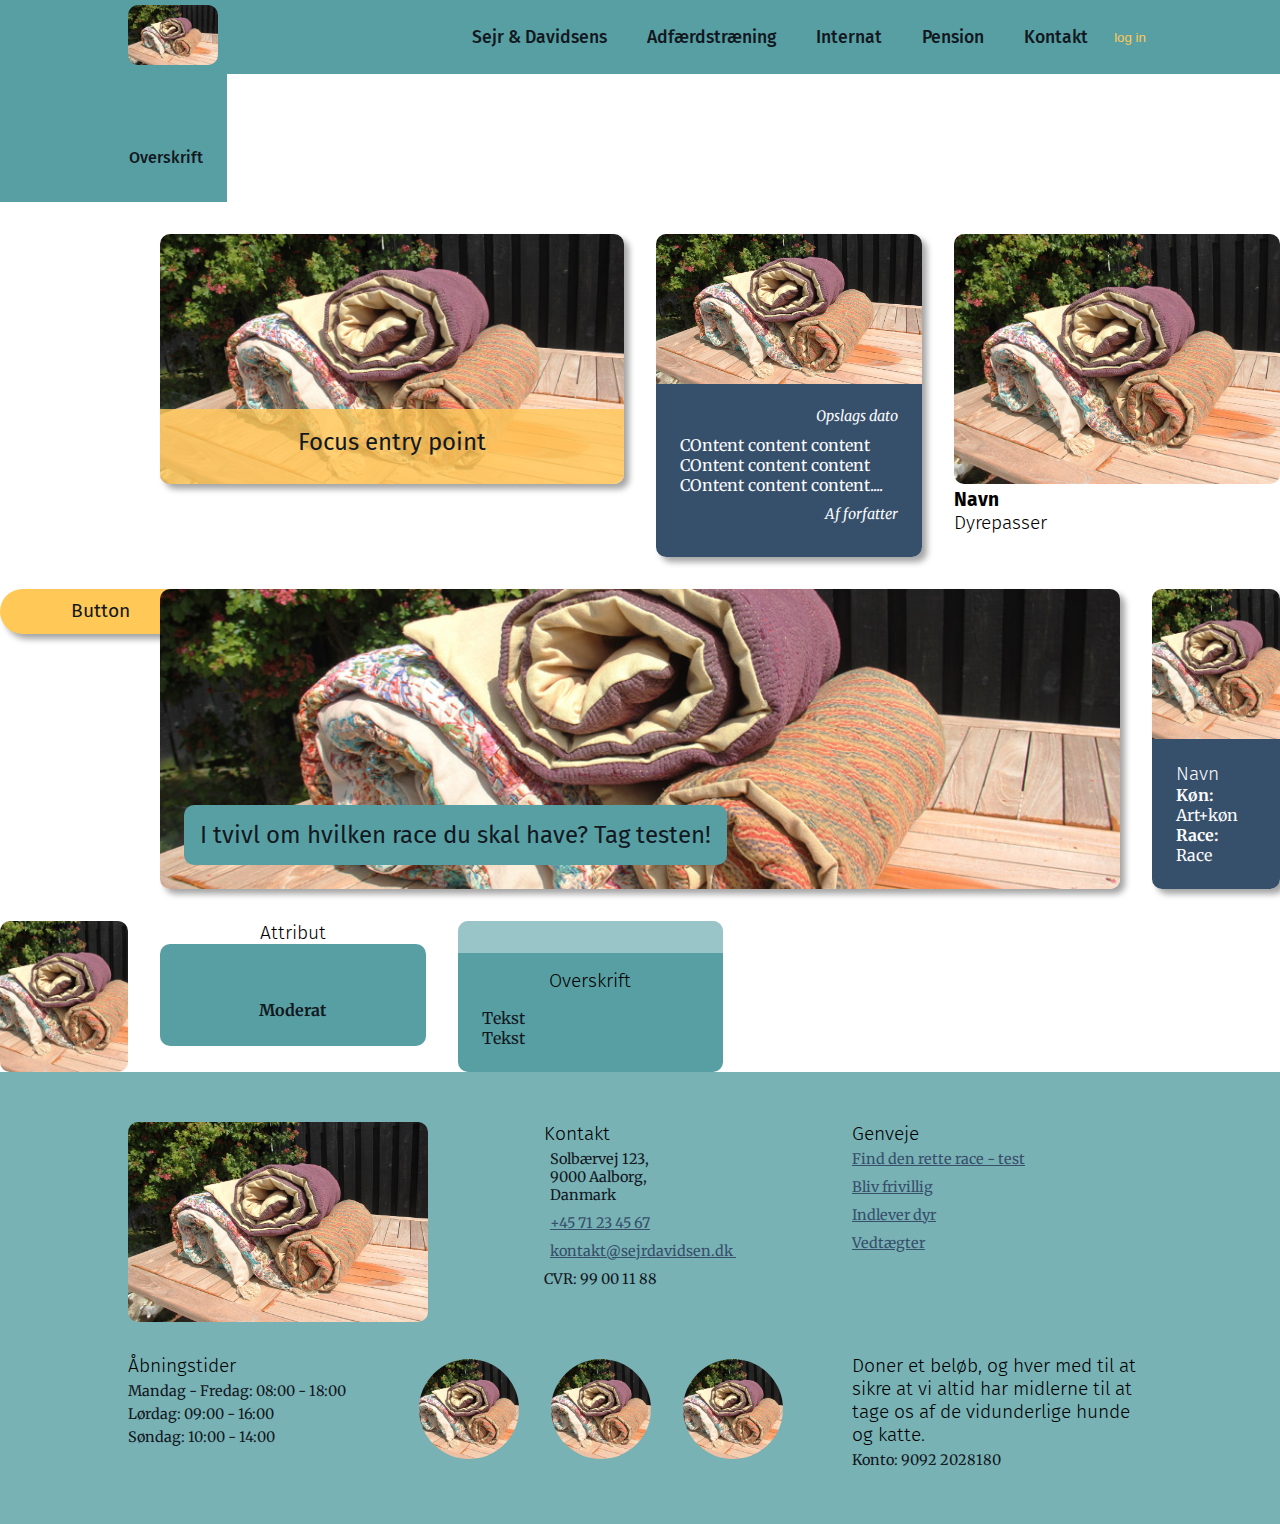
==== components.html @ 2a6939c9 "Opsat html og css for komponenter" ====
<!DOCTYPE html>
<html lang="en">

<head>
    <meta charset="UTF-8">
    <meta name="viewport" content="width=device-width, initial-scale=1.0">
    <title>Components</title>

    <link rel="stylesheet" href="./assets/css/style.css">
    <link rel="stylesheet" href="https://cdnjs.cloudflare.com/ajax/libs/font-awesome/6.6.0/css/all.min.css"
        integrity="sha512-Kc323vGBEqzTmouAECnVceyQqyqdsSiqLQISBL29aUW4U/M7pSPA/gEUZQqv1cwx4OnYxTxve5UMg5GT6L4JJg=="
        crossorigin="anonymous" referrerpolicy="no-referrer" />
    <script src="./assets/javascript/app.js" defer></script>
</head>

<body>

    <!-- HEADER + NAV -->
    <header>
        <a href="./index.html"><img src="./assets/img/placeholder.jpg" alt="" class="logo"></a>
        <!-- HUSK UPDATE ALT TEKST!-->
        <nav>

            <div class="dropdown"><a href="#" class="dropdownBtn">Sejr & Davidsens <i
                        class="fa fa-caret-down "></i></a><!-- HUSK UPDATE LINK!-->
                <div class="dropdown-content">
                    <a href="#">Om Os</a> <!-- HUSK UPDATE LINK!-->
                    <a href="#">Artikler</a> <!-- HUSK UPDATE LINK!-->
                    <a href="#">Fysisk Butik</a> <!-- HUSK UPDATE LINK!-->

                </div>
            </div>
            <a href="#">Adfærdstræning</a>
            <a href="#">Internat</a>
            <a href="#">Pension</a>
            <a href="#">Kontakt</a>
            <button>log in</button>
        </nav>
    </header>

    <main>
        <!-- GLOBAL NAVIGATION -->
        <div class="globalNav">
            <div><i class="fa-solid fa-paw "></i> <a href="#">Overskrift</a></div>
            <div class="decor"></div>

        </div>


        <!-- FEP -->
        <a href="#" class="focusEntryPoint leftHalf"><!-- HUSK UPDATE LINK!--> <!-- HUSK UPDATE leftHalf/rightHalf-->

            <img src="./assets/img/placeholder.jpg" alt=""> <!-- HUSK UPDATE ALT TEKST!-->
            <div>
                <p> Focus entry point</p>
            </div>
        </a>



        <!-- ARTIKEL CARD -->
        <a href="#" class="articleCard "><!-- HUSK UPDATE LINK!-->

            <img src="./assets/img/placeholder.jpg" alt=""> <!-- HUSK UPDATE ALT TEKST!-->
            <div>
                <p class="date">Opslags dato</p>
                <p class="content">COntent content content COntent content content COntent content content....</p>
                <p class="author">Af forfatter</p>
            </div>
        </a>



        <!-- ANSAT CARD -->
        <article class="employeCard ">

            <img src="./assets/img/placeholder.jpg" alt=""> <!-- HUSK UPDATE ALT TEKST!-->
            <div>
                <h3 class="name">Navn</h3>
                <h3 class="title">Dyrepasser</h3>
            </div>
        </article>



        <!-- BUTTON -->
        <a href="#" class="btn">Button</a><!-- HUSK UPDATE LINK!-->



        <!-- TEST FEP -->
        <a href="#" class="testFEP "><!-- HUSK UPDATE LINK!-->

            <img src="./assets/img/placeholder.jpg" alt=""> <!-- HUSK UPDATE ALT TEKST!-->
            <div>
                <h2>I tvivl om hvilken race du skal have? Tag testen!</h2>
            </div>
        </a>



        <!-- DYR CARD -->
        <a href="#" class="animalCard "><!-- HUSK UPDATE LINK!-->

            <img src="./assets/img/placeholder.jpg" alt=""> <!-- HUSK UPDATE ALT TEKST!-->
            <div>
                <h3 class="name">Navn</h3>
                <p>Køn: <span class="speices">Art+køn</span></p>
                <p>Race: <span class="race"> Race</span></p>
            </div>
        </a>


        <!-- DYR BILLEDE -->

        <img src="./assets/img/placeholder.jpg" alt=""> <!-- HUSK UPDATE ALT TEKST!-->

        <!-- DYR ATTRIBUT -->

        <div class="animalAttributContainer">
            <h3>Attribut</h3>
            <div class="animalAttribut">
                <div>
                    <i class="fa-solid fa-paw selected"></i>
                    <i class="fa-solid fa-paw"></i>
                    <i class="fa-solid fa-paw"></i>
                    <i class="fa-solid fa-paw"></i>
                    <i class="fa-solid fa-paw"></i>
                </div>
                <p>Moderat</p>
            </div>
        </div>



        <!-- CALLOUT TEXTBOX -->

        <div class="calloutTextbox">
            <div>
                <i class="fa-solid fa-cat"></i>
                <!-- <i class="fa-solid fa-dog"></i> -->
            </div>
            <h3>Overskrift</h3>
            <p>Tekst</p>
            <p>Tekst</p>
        </div>

    </main>

    <footer>

        <div class="footerTop">
            <img src="./assets/img/placeholder.jpg" alt="" class="logo"><!-- HUSK UPDATE ALT TEKST!-->
            <div class="contactInfo">
                <h3>Kontakt</h3>
                <div class="address">
                    <i class="fa-solid fa-house"></i>
                    <p>Solbærvej 123,<br>
                        9000 Aalborg,<br>
                        Danmark</p>
                </div>
                <div> <i class="fa-solid fa-phone"></i><a href="tel:"> +45 71 23 45 67</a></div>
                <div><i class="fa-solid fa-at"></i><a href="mailto:">kontakt@sejrdavidsen.dk </a></div>
                <p>CVR: 99 00 11 88</p>
            </div>
            <div class="sitemap">
                <h3>Genveje</h3>
                <a href="#">Find den rette race - test</a>
                <a href="#">Bliv frivillig</a>
                <a href="#">Indlever dyr</a>
                <a href="#">Vedtægter</a>
            </div>
        </div>
        <div class="footerBottom">
            <div>
                <h3>Åbningstider</h3>
                <p>Mandag - Fredag: 08:00 - 18:00 </p>
                <p>Lørdag: 09:00 - 16:00 </p>
                <p>Søndag: 10:00 - 14:00 </p>
            </div>
            <div class="sponsers">
                <a href="#"><img src="./assets/img/placeholder.jpg" alt=""></a><!-- HUSK UPDATE ALT TEKST!-->
                <a href="#"><img src="./assets/img/placeholder.jpg" alt=""></a><!-- HUSK UPDATE ALT TEKST!-->
                <a href="#"><img src="./assets/img/placeholder.jpg" alt=""></a><!-- HUSK UPDATE ALT TEKST!-->
            </div>
            <div class="donate">
                <h3>Doner et beløb, og hver med til at sikre at vi altid har midlerne til at tage os af de vidunderlige
                    hunde og katte.</h3>
                <p>Konto: 9092 2028180</p>
            </div>
        </div>
    </footer>
</body>

</html>
---- assets/css/style.css ----
/* --- IMPORTS --- */
@import url('https://fonts.googleapis.com/css2?family=Fira+Sans:ital,wght@0,100;0,200;0,300;0,400;0,500;0,600;0,700;0,800;0,900;1,100;1,200;1,300;1,400;1,500;1,600;1,700;1,800;1,900&family=Merriweather:ital,wght@0,300;0,400;0,700;0,900;1,300;1,400;1,700;1,900&display=swap');


/* --- VARIABLES --- */
:root {

    /* COLORS */
    --primaryColor: #589FA3;
    --primaryColorTranparent50: hsl(183, 30%, 49%, .5);
    --primaryColorTranparent80: hsl(183, 30%, 49%, .8);
    --secondaryColor: #2BC7C0;
    --accentColor1: #364F6B;
    --accentColor2: #FFC857;
    --accentColor2Tranparent80: hsla(40, 100%, 67%, 0.8);
    --hoverButtonColor: #f5be51;
    --disableButtonColor: #a8a294;
    --backgroundColor: #F5F5F5;
    --baseTextDarkColor: #12181F;
    --baseTextLightColor: #F9FAFC;


    /* TEXT  */
    --titleSizeMobile: 2.5rem;
    --baseTextSizeMobile: .9rem;

    /* SPACING */
    --smallSpacing: 10px;
    --standardSpacing: 16px;
    --mediumSpacing: 24px;
    --largeSpacing: 35px;
    --xLargeSpacing: 50px;

    /* DETAILS */
    --borderRadius: 10px;
    --round: 50%;
    --shadow: 5px 5px 6px rgba(0, 0, 0, 0.359);

}

/* --- UTILLITIES --- */
*,
*::after,
*::before {
    box-sizing: border-box;
}

.fullWidth {
    grid-column: 1/-1;
}

.halfWidth {
    grid-column: span 6;
}

.leftHalf {
    grid-column: 2/7;
}

.rightHalf {
    grid-column: 7/-2;
}

.rotate180deg {
    transform: rotate(180deg);
}

/* --- GENERALS --- */

body {
    margin: 0;
}



main {
    display: grid;
    grid-template-columns: 10% repeat(10, 1fr) 10%;
    gap: 32px;
    max-width: 1920px;
    margin: auto;
}

section {
    grid-column: 2/-2;
}

article {}

img {
    width: 100%;
    height: 100%;
    object-fit: cover;
    object-position: center;
    border-radius: var(--borderRadius);
}

a {
    color: var(--accentColor1);
    font-family: "Fira Sans", sans-serif;
}

a:hover {
    color: var(--accentColor2);
}

i {}

/* --- TEXT --- */
h1,
h2,
h3,
h4,
h5,
h6,
p {
    grid-column: 2 / -2;
}

h1 {
    font-size: 1.8rem;
    text-transform: uppercase;
    margin: var(--mediumSpacing) 0;
    text-align: center;
    color: var(--primaryColor);
    font-family: "Fira Sans", sans-serif;
    font-weight: 700;
}

h2 {
    font-size: 1.5rem;
    margin: 0px;
    font-family: "Fira Sans", sans-serif;
    font-weight: 400;
}

h3 {
    font-size: 1.2rem;
    margin: 0px;
    font-family: "Fira Sans", sans-serif;
    font-weight: 300;
}

p {
    margin: 0 0 var(--smallSpacing) 0;
    color: var(--baseTextDarkColor);
    font-family: "Merriweather", system-ui;

}

/* --- NAVIGATION --- */

header {
    background: var(--primaryColor);
    display: flex;
    justify-content: space-between;
    align-items: center;
    padding: 5px 10%;
    position: sticky;
    top: 0;
    z-index: 1000;

    .logo {
        width: 90px;
    }

    nav {
        display: flex;
        /* overflow: hidden; */

        a {
            font-size: 1.1rem;
            color: var(--baseTextDarkColor);
            text-decoration: none;
            font-weight: 450;
            padding: var(--smallSpacing);
            margin: 0 var(--smallSpacing);
            height: 100%;
        }

        .dropdown {
            float: left;
            overflow: hidden;

            a {
                display: block;
            }
        }

        .dropdown-content {
            display: none;
            position: absolute;
            margin-left: var(--standardSpacing);
            padding: var(--smallSpacing);
            background: var(--primaryColor);
            min-width: 160px;
            box-shadow: var(--shadow);
            border-radius: var(--borderRadius);
            z-index: 1;
        }

        a:hover,
        .dropdown:hover .dropBtn,
        .active {
            color: var(--accentColor2);
        }

        .dropdown:hover .dropdown-content {
            display: block;
        }

        button {
            background: none;
            border: none;
            color: var(--accentColor2);
        }

    }
}

.globalNav {
    grid-column: 1/3;
    grid-row: 1/-1;
    background: var(--primaryColor);
    padding-top: 50px;


    div {
        float: right;
        margin: var(--mediumSpacing);

        i {
            display: none;
        }

        a {
            text-decoration: none;
            font-weight: 500;
            color: var(--baseTextDarkColor);
        }

    }

    div:hover i {
        display: inline;
    }

    .decor {
        width: 2px;
        height: 30px;
        color: var(--baseTextDarkColor);

    }
}

footer {
    background: var(--primaryColorTranparent80);
    padding: 50px 10%;

    .logo {
        width: 300px;
    }

    p,
    a {
        font-family: "Merriweather", system-ui;
        font-size: .9rem;
        margin: 5px 0;
    }

    .footerTop {
        display: flex;
        justify-content: space-between;
        margin: auto;
        margin-bottom: 32px;
        max-width: 1920px;

        i {
            font-size: 1.5rem;
            color: var(--accentColor2);
        }

        .contactInfo {

            div {
                display: flex;
                align-items: center;
                gap: 6px;
                /* margin-bottom: 6px; */
            }
        }

        .sitemap {
            display: flex;
            flex-direction: column;
            width: 300px;
        }
    }

    .footerBottom {
        display: flex;
        justify-content: space-between;
        max-width: 1920px;
        margin: auto;


        .sponsers {
            display: flex;
            gap: 32px;
            justify-content: space-evenly;

            img {
                width: 100px;
                height: 100px;
                border-radius: var(--round);
            }

        }

        .donate {
            width: 300px;
        }
    }
}

/* --- BUTTONS --- */
button {
    cursor: pointer;
}

a.btn {
    background: var(--accentColor2);
    padding: var(--smallSpacing) var(--mediumSpacing);
    min-width: 200px;
    border-radius: 30px;
    text-decoration: none;
    color: var(--baseTextDarkColor);
    text-align: center;
    font-size: 1.2rem;
    font-weight: 400;
    box-shadow: var(--shadow);
    height: 45px;
}


/* --- HOVER--- */
.focusEntryPoint:hover,
.articleCard:hover,
a.btn:hover,
.testFEP:hover,
.animalCard:hover {
    transform: scale(.99);
    box-shadow: 3px 3px 4px rgba(0, 0, 0, 0.359);
    transition: .5s;
    text-decoration: none;
}

/* --- FOCUS ENTRY POINT --- */
.focusEntryPoint {
    height: 250px;
    border-radius: var(--borderRadius);
    position: relative;
    box-shadow: var(--shadow);

    div {
        background: var(--accentColor2Tranparent80);
        position: absolute;
        bottom: 0;
        width: 100%;
        height: 30%;
        border-radius: 0 0 var(--borderRadius) var(--borderRadius);
        display: flex;
        justify-content: center;
        align-items: center;
    }

    p {
        font-family: "Fira Sans", sans-serif;
        font-size: 1.5rem;
    }

}


/* --- ARTIKEL CARD --- */
.articleCard {
    grid-column: span 3;
    border-radius: var(--borderRadius);
    box-shadow: var(--shadow);

    img {
        border-radius: var(--borderRadius) var(--borderRadius)0 0;
        height: 150px;
    }

    div {
        background: var(--accentColor1);
        border-radius: 0 0 var(--borderRadius) var(--borderRadius);
        padding: var(--mediumSpacing);
        margin-top: -5px;
    }

    p {
        color: var(--baseTextLightColor);
    }

    .date,
    .author {
        font-size: .9rem;
        font-style: italic;
        text-align: right;
    }


}

/* --- ANSAT CARD --- */
.employeCard {
    grid-column: span 3;

    img {
        height: 250px;
    }

    .name {
        font-weight: 700;
        margin-bottom: 0;
    }
}

/* --- TEST FEP CARD --- */

.testFEP {
    grid-column: 2/-2;
    height: 300px;
    position: relative;
    box-shadow: var(--shadow);
    border-radius: var(--borderRadius);



    div {
        position: absolute;
        bottom: var(--mediumSpacing);
        left: var(--mediumSpacing);
        background: var(--primaryColor);
        padding: var(--standardSpacing);
        border-radius: var(--borderRadius);

    }

    h2 {
        color: var(--baseTextDarkColor);
    }
}

/* --- ANIMAL CARD --- */
.animalCard {
    grid-column: span 1;
    border-radius: var(--borderRadius);
    box-shadow: var(--shadow);

    img {
        border-radius: var(--borderRadius) var(--borderRadius)0 0;
        height: 150px;
    }

    div {
        background: var(--accentColor1);
        border-radius: 0 0 var(--borderRadius) var(--borderRadius);
        padding: var(--mediumSpacing);
        margin-top: -5px;
    }

    p,
    h3 {
        color: var(--baseTextLightColor);
    }

    p {
        font-weight: 700;
        margin: 0;
    }

    span {
        font-weight: 400;
    }
}

/* --- ANIMAL ATTRIBUT --- */
.animalAttributContainer {

    grid-column: span 3;
    text-align: center;

    .animalAttribut {
        background: var(--primaryColor);
        border-radius: var(--borderRadius);
        display: flex;
        flex-direction: column;
        justify-content: center;
        align-items: center;
        padding: var(--standardSpacing);

        i {
            font-size: 35px;
            margin: 5px;
            color: var(--disableButtonColor);
        }

        .selected {
            color: var(--secondaryColor);
        }

        p {
            font-weight: 700;
        }
    }
}

/* --- CALLOUT TEXT BOX --- */
.calloutTextbox {
    grid-column: span 3;
    background: var(--primaryColor);
    border-radius: var(--borderRadius);
    padding-bottom: var(--mediumSpacing);

    div {
        border-radius: var(--borderRadius) var(--borderRadius) 0 0;
        background: rgba(255, 255, 255, 0.4);
        padding: var(--standardSpacing);
        text-align: center;
    }

    i {
        font-size: 100px;
    }

    h3 {
        margin: var(--standardSpacing);
        text-align: center;
    }

    p {
        margin: 0 var(--mediumSpacing);

    }
}
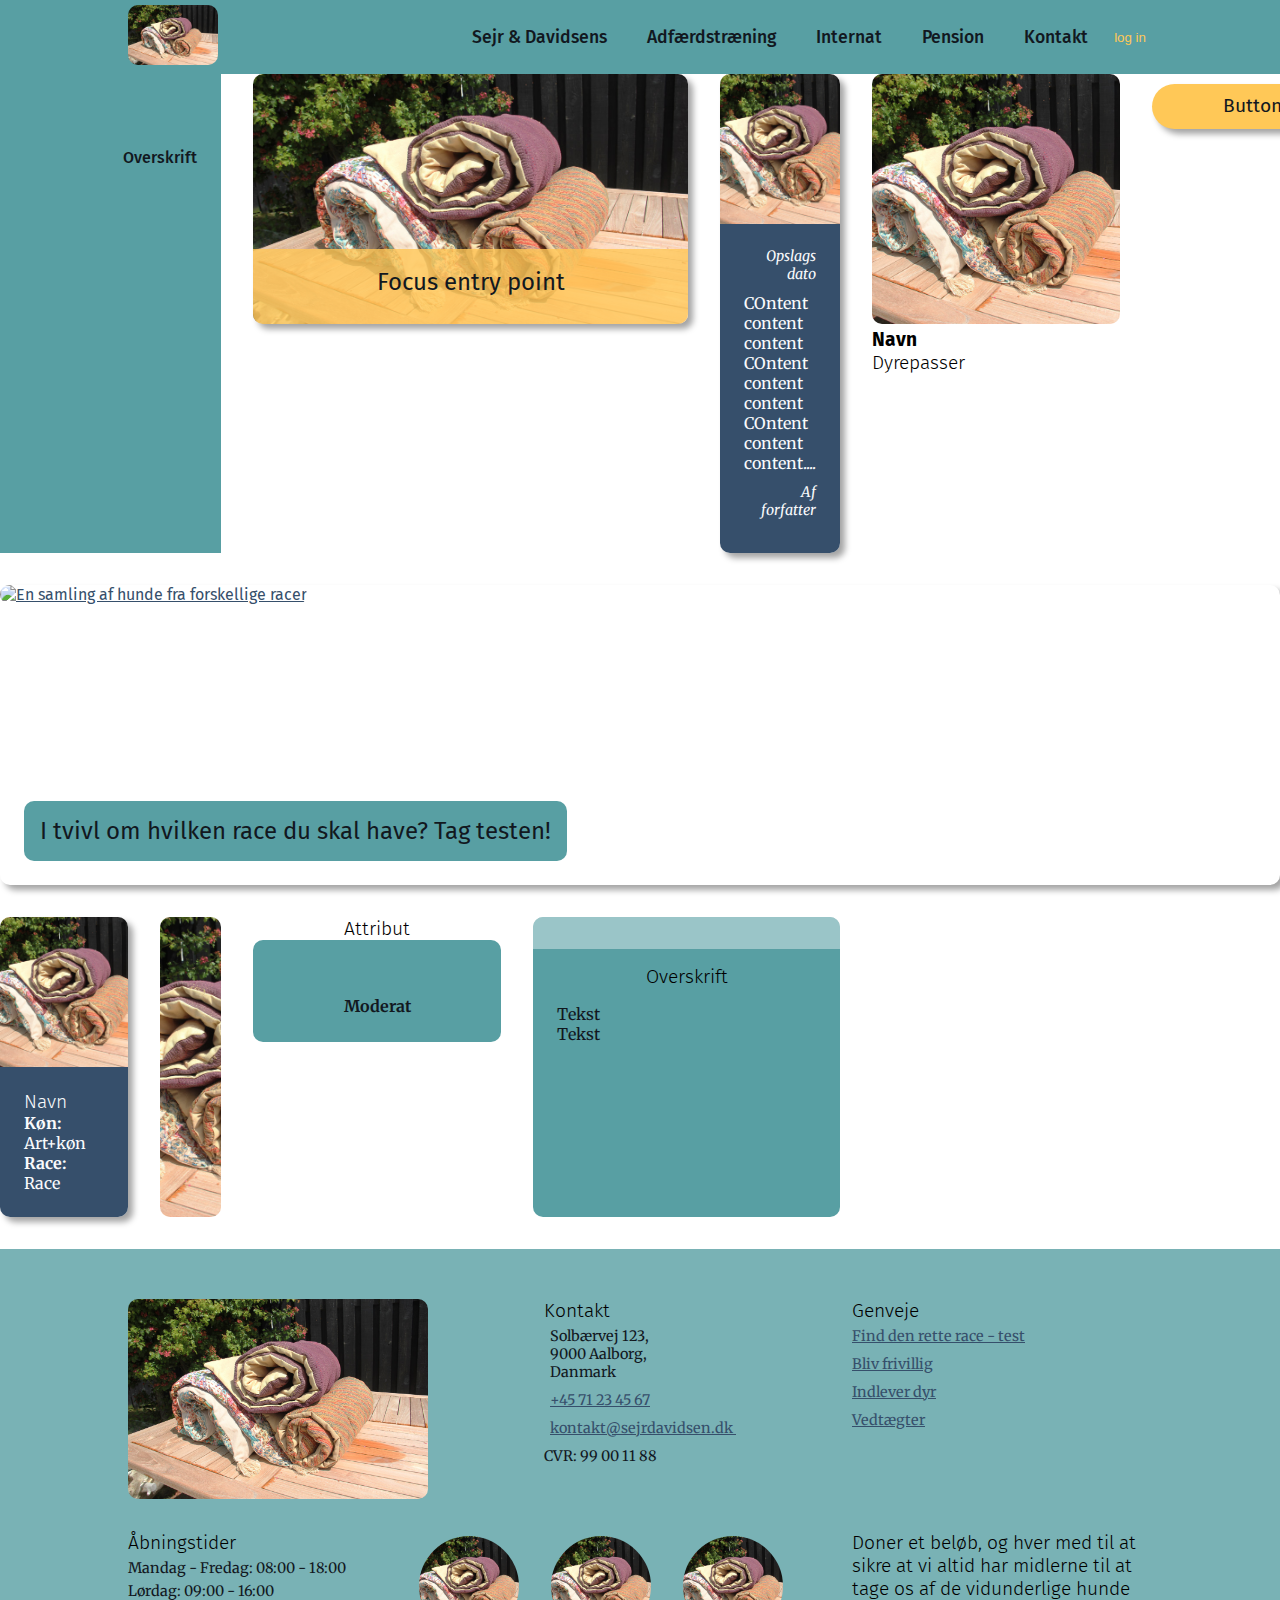
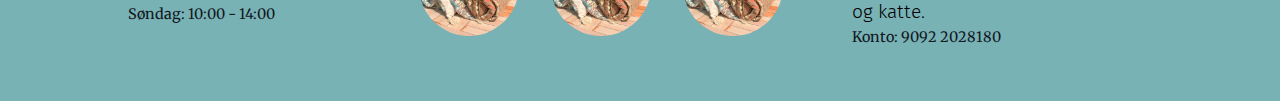
==== commit 6043ee1c: "Opsat design til index og tilpasse enkelte komponenter" ====
--- a/components.html
+++ b/components.html
@@ -48,7 +48,7 @@
 
 
         <!-- FEP -->
-        <a href="#" class="focusEntryPoint leftHalf"><!-- HUSK UPDATE LINK!--> <!-- HUSK UPDATE leftHalf/rightHalf-->
+        <a href="#" class="focusEntryPoint "><!-- HUSK UPDATE LINK!-->
 
             <img src="./assets/img/placeholder.jpg" alt=""> <!-- HUSK UPDATE ALT TEKST!-->
             <div>
@@ -91,7 +91,8 @@
         <!-- TEST FEP -->
         <a href="#" class="testFEP "><!-- HUSK UPDATE LINK!-->
 
-            <img src="./assets/img/placeholder.jpg" alt=""> <!-- HUSK UPDATE ALT TEKST!-->
+            <img src="./assets/img/test-dogs.jpg" alt="En samling af hunde fra forskellige racer">
+            <!-- HUSK UPDATE ALT TEKST!-->
             <div>
                 <h2>I tvivl om hvilken race du skal have? Tag testen!</h2>
             </div>
--- a/assets/css/style.css
+++ b/assets/css/style.css
@@ -50,16 +50,10 @@
 }
 
 .halfWidth {
-    grid-column: span 6;
-}
-
-.leftHalf {
-    grid-column: 2/7;
-}
-
-.rightHalf {
-    grid-column: 7/-2;
-}
+    grid-column: span 5;
+}
+
+
 
 .rotate180deg {
     transform: rotate(180deg);
@@ -83,9 +77,10 @@
 
 section {
     grid-column: 2/-2;
-}
-
-article {}
+    display: grid;
+    grid-template-columns: repeat(10, 1fr);
+    gap: 32px;
+}
 
 img {
     width: 100%;
@@ -119,10 +114,8 @@
 
 h1 {
     font-size: 1.8rem;
-    text-transform: uppercase;
     margin: var(--mediumSpacing) 0;
     text-align: center;
-    color: var(--primaryColor);
     font-family: "Fira Sans", sans-serif;
     font-weight: 700;
 }
@@ -147,6 +140,12 @@
     font-family: "Merriweather", system-ui;
 
 }
+
+/*********************
+
+----- COMPONENTS  -----
+
+***********************/
 
 /* --- NAVIGATION --- */
 
@@ -218,6 +217,7 @@
     }
 }
 
+/* --- GLOBAL NAVIGATION --- */
 .globalNav {
     grid-column: 1/3;
     grid-row: 1/-1;
@@ -253,9 +253,11 @@
     }
 }
 
+/* --- FOOTER --- */
 footer {
     background: var(--primaryColorTranparent80);
     padding: 50px 10%;
+    margin-top: 32px;
 
     .logo {
         width: 300px;
@@ -331,7 +333,6 @@
 a.btn {
     background: var(--accentColor2);
     padding: var(--smallSpacing) var(--mediumSpacing);
-    min-width: 200px;
     border-radius: 30px;
     text-decoration: none;
     color: var(--baseTextDarkColor);
@@ -340,6 +341,10 @@
     font-weight: 400;
     box-shadow: var(--shadow);
     height: 45px;
+    display: block;
+    /* max-width: 300px; */
+    min-width: 200px;
+    margin: var(--smallSpacing) auto;
 }
 
 
@@ -358,6 +363,8 @@
 /* --- FOCUS ENTRY POINT --- */
 .focusEntryPoint {
     height: 250px;
+    display: flex;
+    grid-column: span 5;
     border-radius: var(--borderRadius);
     position: relative;
     box-shadow: var(--shadow);
@@ -384,7 +391,6 @@
 
 /* --- ARTIKEL CARD --- */
 .articleCard {
-    grid-column: span 3;
     border-radius: var(--borderRadius);
     box-shadow: var(--shadow);
 
@@ -431,7 +437,7 @@
 /* --- TEST FEP CARD --- */
 
 .testFEP {
-    grid-column: 2/-2;
+    grid-column: 1/-1;
     height: 300px;
     position: relative;
     box-shadow: var(--shadow);
@@ -545,4 +551,70 @@
         margin: 0 var(--mediumSpacing);
 
     }
+}
+
+/*********************
+
+----- PAGES -----
+
+***********************/
+
+/* --- INDEX --- */
+.hero {
+    background-image: url("../img/hero.jpg");
+    background-position: center;
+    background-repeat: no-repeat;
+    background-size: cover;
+    height: 90vh;
+    max-height: 1080px;
+    position: relative;
+    display: grid;
+    grid-template-columns: 10% 1fr 10%;
+
+    h1 {
+        background: var(--secondaryColor);
+        font-size: 2rem;
+        padding: var(--mediumSpacing);
+
+        border-radius: var(--borderRadius);
+        position: absolute;
+        bottom: 30px;
+    }
+
+    .scrollIndicator {
+        color: var(--accentColor1);
+    }
+}
+
+.indexIntro {
+    background: var(--primaryColorTranparent50);
+    border-radius: var(--borderRadius);
+    padding: var(--largeSpacing);
+
+    div {
+        margin-bottom: var(--smallSpacing);
+    }
+
+    i {
+        color: var(--accentColor2);
+        font-size: 20px;
+        margin-right: 5px;
+    }
+
+    a {
+        text-decoration: none;
+        color: var(--baseTextDarkColor);
+    }
+}
+
+.articles {
+    display: flex;
+    flex-direction: column;
+    gap: 5px;
+
+    .articleContainer {
+        display: grid;
+        grid-template-columns: repeat(4, 1fr);
+        gap: 32px
+    }
 }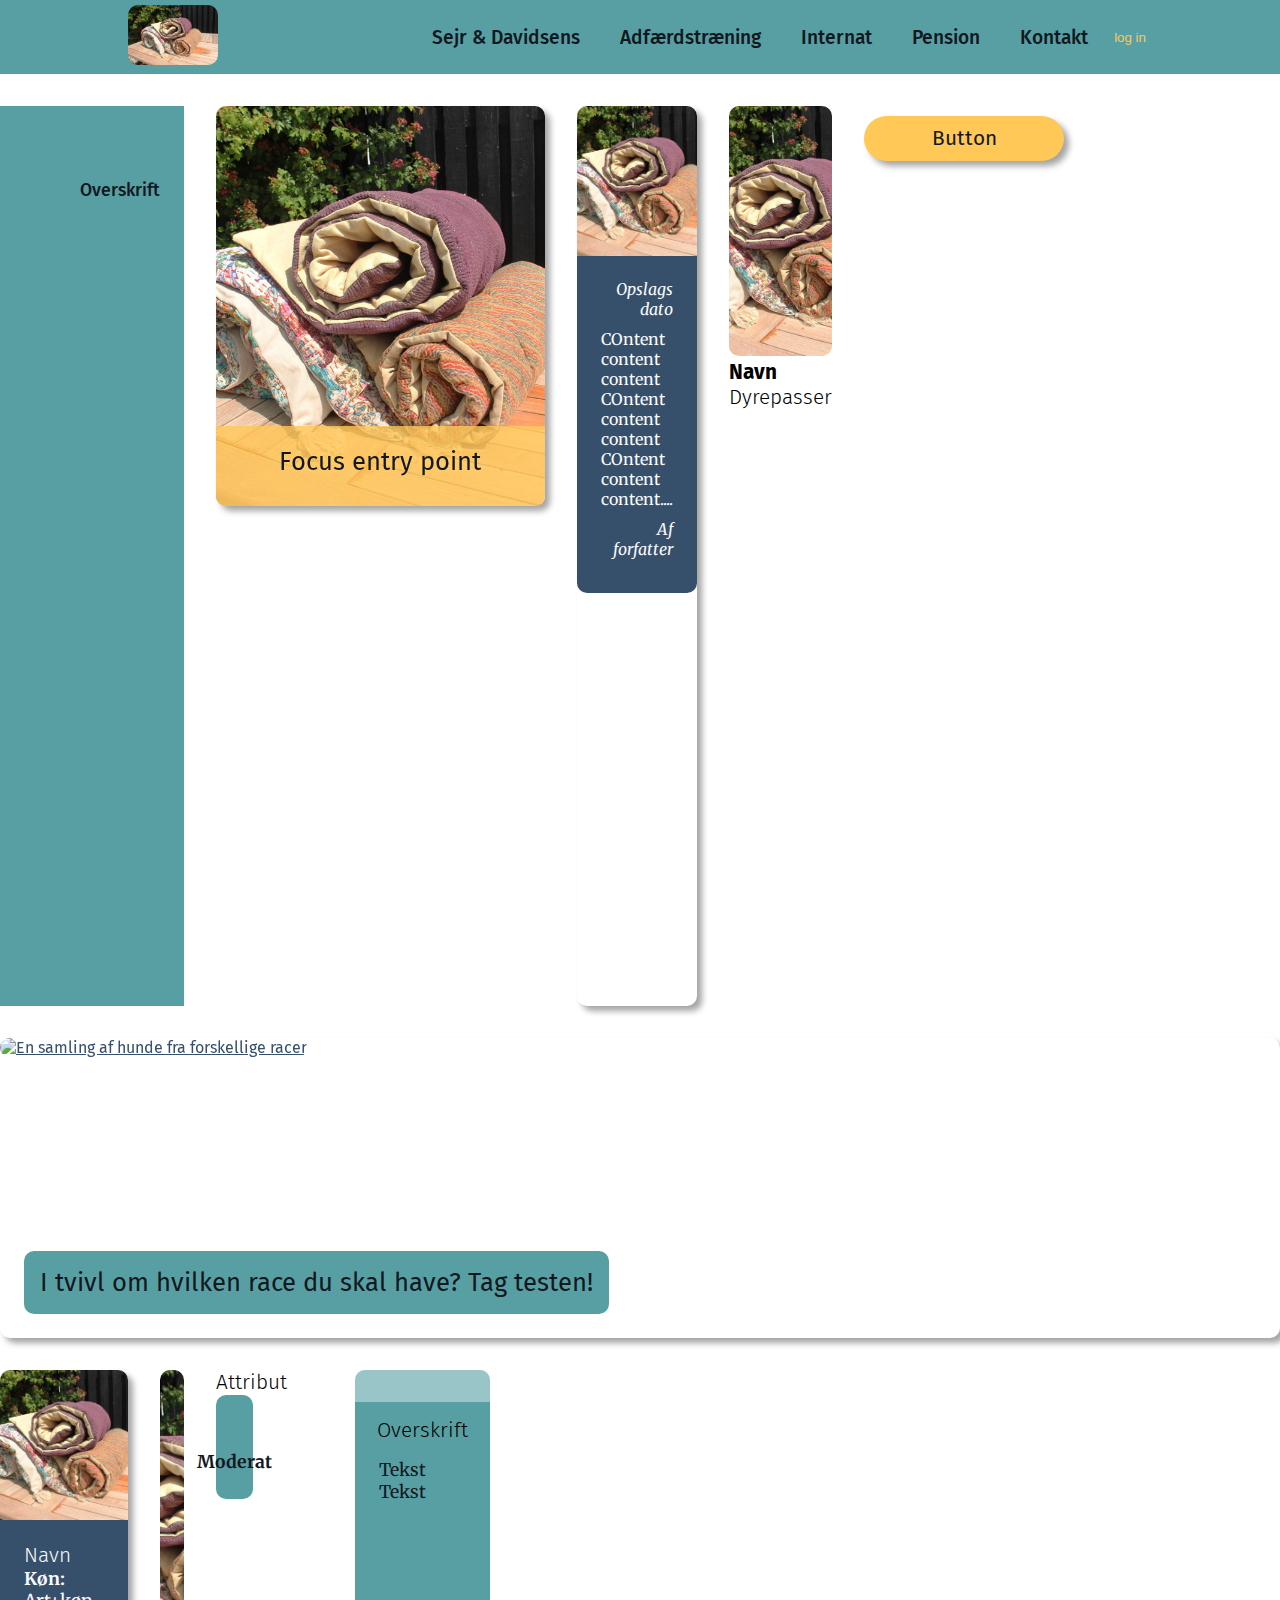
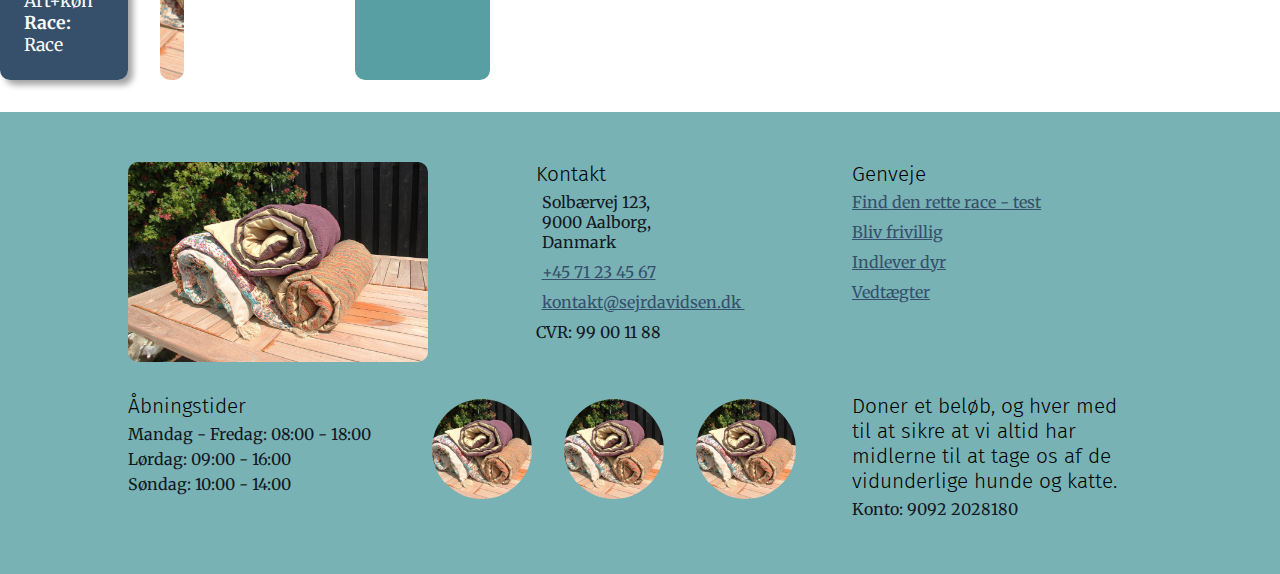
==== commit 139560dd: "Opsat design for om os-siden + nogle billeder" ====
--- a/components.html
+++ b/components.html
@@ -101,7 +101,7 @@
 
 
         <!-- DYR CARD -->
-        <a href="#" class="animalCard "><!-- HUSK UPDATE LINK!-->
+        <a href="individuelt-dyr.html" class="animalCard "><!-- HUSK UPDATE LINK!-->
 
             <img src="./assets/img/placeholder.jpg" alt=""> <!-- HUSK UPDATE ALT TEKST!-->
             <div>
--- a/assets/css/style.css
+++ b/assets/css/style.css
@@ -54,25 +54,37 @@
 }
 
 
-
 .rotate180deg {
     transform: rotate(180deg);
 }
 
+.zeroMarginTopBottom {
+    margin: 0 auto;
+}
+
+.MarginBottom32px {
+    margin-bottom: 32px;
+}
+
+
 /* --- GENERALS --- */
+
+
+html {
+    scroll-behavior: smooth;
+}
 
 body {
     margin: 0;
-}
-
-
+
+}
 
 main {
     display: grid;
     grid-template-columns: 10% repeat(10, 1fr) 10%;
     gap: 32px;
     max-width: 1920px;
-    margin: auto;
+    margin: 32px auto;
 }
 
 section {
@@ -80,6 +92,7 @@
     display: grid;
     grid-template-columns: repeat(10, 1fr);
     gap: 32px;
+    position: relative;
 }
 
 img {
@@ -99,7 +112,6 @@
     color: var(--accentColor2);
 }
 
-i {}
 
 /* --- TEXT --- */
 h1,
@@ -113,32 +125,42 @@
 }
 
 h1 {
-    font-size: 1.8rem;
-    margin: var(--mediumSpacing) 0;
+    font-size: 1.9rem;
+    margin: var(--mediumSpacing) 0 0 0;
     text-align: center;
     font-family: "Fira Sans", sans-serif;
     font-weight: 700;
+    text-wrap: balance;
 }
 
 h2 {
-    font-size: 1.5rem;
+    font-size: 1.6rem;
     margin: 0px;
     font-family: "Fira Sans", sans-serif;
     font-weight: 400;
+    text-wrap: balance;
+
 }
 
 h3 {
-    font-size: 1.2rem;
+    font-size: 1.3rem;
     margin: 0px;
     font-family: "Fira Sans", sans-serif;
     font-weight: 300;
+    text-wrap: balance;
+
 }
 
 p {
     margin: 0 0 var(--smallSpacing) 0;
     color: var(--baseTextDarkColor);
     font-family: "Merriweather", system-ui;
-
+    font-size: 1.1rem;
+}
+
+li {
+    color: var(--baseTextDarkColor);
+    font-family: "Merriweather", system-ui;
 }
 
 /*********************
@@ -168,7 +190,7 @@
         /* overflow: hidden; */
 
         a {
-            font-size: 1.1rem;
+            font-size: 1.2rem;
             color: var(--baseTextDarkColor);
             text-decoration: none;
             font-weight: 450;
@@ -220,29 +242,38 @@
 /* --- GLOBAL NAVIGATION --- */
 .globalNav {
     grid-column: 1/3;
-    grid-row: 1/-1;
+    /* grid-row: 1/-1; */
+    height: 100vh;
     background: var(--primaryColor);
     padding-top: 50px;
-
+    display: flex;
+    flex-direction: column;
+    align-items: end;
+    position: sticky;
+    top: 50px;
 
     div {
-        float: right;
+
+
         margin: var(--mediumSpacing);
 
         i {
             display: none;
+            color: var(--accentColor2);
         }
 
         a {
             text-decoration: none;
             font-weight: 500;
             color: var(--baseTextDarkColor);
+            font-size: 1.1rem;
         }
 
     }
 
     div:hover i {
         display: inline;
+        font-size: 1.2rem;
     }
 
     .decor {
@@ -251,6 +282,17 @@
         color: var(--baseTextDarkColor);
 
     }
+}
+
+.onePageContentContainer {
+    display: grid;
+    grid-template-columns: repeat(9, 1fr);
+    gap: 32px;
+    grid-column: 3/-2;
+}
+
+.onePageContent {
+    grid-column: span 5;
 }
 
 /* --- FOOTER --- */
@@ -266,7 +308,7 @@
     p,
     a {
         font-family: "Merriweather", system-ui;
-        font-size: .9rem;
+        font-size: 1rem;
         margin: 5px 0;
     }
 
@@ -278,7 +320,7 @@
         max-width: 1920px;
 
         i {
-            font-size: 1.5rem;
+            font-size: 1.6rem;
             color: var(--accentColor2);
         }
 
@@ -337,7 +379,7 @@
     text-decoration: none;
     color: var(--baseTextDarkColor);
     text-align: center;
-    font-size: 1.2rem;
+    font-size: 1.3rem;
     font-weight: 400;
     box-shadow: var(--shadow);
     height: 45px;
@@ -362,7 +404,7 @@
 
 /* --- FOCUS ENTRY POINT --- */
 .focusEntryPoint {
-    height: 250px;
+    height: 400px;
     display: flex;
     grid-column: span 5;
     border-radius: var(--borderRadius);
@@ -374,7 +416,7 @@
         position: absolute;
         bottom: 0;
         width: 100%;
-        height: 30%;
+        height: 20%;
         border-radius: 0 0 var(--borderRadius) var(--borderRadius);
         display: flex;
         justify-content: center;
@@ -383,7 +425,7 @@
 
     p {
         font-family: "Fira Sans", sans-serif;
-        font-size: 1.5rem;
+        font-size: 1.6rem;
     }
 
 }
@@ -410,9 +452,13 @@
         color: var(--baseTextLightColor);
     }
 
+    .content {
+        font-size: 1rem;
+    }
+
     .date,
     .author {
-        font-size: .9rem;
+        font-size: 1rem;
         font-style: italic;
         text-align: right;
     }
@@ -422,8 +468,6 @@
 
 /* --- ANSAT CARD --- */
 .employeCard {
-    grid-column: span 3;
-
     img {
         height: 250px;
     }
@@ -496,7 +540,7 @@
 /* --- ANIMAL ATTRIBUT --- */
 .animalAttributContainer {
 
-    grid-column: span 3;
+    width: calc(100% / 2 - 16px);
     text-align: center;
 
     .animalAttribut {
@@ -571,9 +615,10 @@
     display: grid;
     grid-template-columns: 10% 1fr 10%;
 
+
     h1 {
         background: var(--secondaryColor);
-        font-size: 2rem;
+        font-size: 2.1rem;
         padding: var(--mediumSpacing);
 
         border-radius: var(--borderRadius);
@@ -589,7 +634,7 @@
 .indexIntro {
     background: var(--primaryColorTranparent50);
     border-radius: var(--borderRadius);
-    padding: var(--largeSpacing);
+    padding: 80px;
 
     div {
         margin-bottom: var(--smallSpacing);
@@ -605,6 +650,11 @@
         text-decoration: none;
         color: var(--baseTextDarkColor);
     }
+
+    p,
+    a {
+        margin: 20px 0;
+    }
 }
 
 .articles {
@@ -617,4 +667,119 @@
         grid-template-columns: repeat(4, 1fr);
         gap: 32px
     }
+}
+
+/* --- INDIVIDUAL ANIMALPAGE --- */
+.basicInfo {
+
+    display: flex;
+    flex-direction: column;
+    justify-content: flex-end;
+
+
+
+    h1 {
+        text-align: left;
+    }
+
+    div {
+        display: flex;
+        gap: 5px;
+    }
+
+    p:first-child {
+        font-weight: 700;
+    }
+}
+
+img.basicInfo {
+    height: 500px;
+}
+
+.attributes {
+    display: flex;
+    justify-content: space-between;
+    row-gap: var(--standardSpacing);
+    flex-wrap: wrap;
+}
+
+.animalImages {
+    display: flex;
+    justify-content: center;
+    flex-wrap: wrap;
+    gap: 32px;
+    height: fit-content;
+
+
+    img {
+        width: calc(100% / 3 - 32px);
+        display: block;
+    }
+}
+
+/* --- ABOUT US --- */
+.omOs {
+
+    #ansatte,
+    #ejerne {
+        display: grid;
+        grid-template-columns: repeat(3, 1fr);
+    }
+
+    #historie img {
+        height: 200px;
+    }
+
+    p {
+        grid-column: unset;
+    }
+
+    .imgContainer {
+        position: relative;
+    }
+
+    .ejerHoverLeft,
+    .ejerHoverRight {
+        position: absolute;
+        top: 0;
+        width: 50%;
+        height: 100%;
+    }
+
+    .ejerHoverRight {
+        left: 50%;
+    }
+
+    #faciliteter {
+
+        .container {
+            background: var(--primaryColorTranparent50);
+            border-radius: var(--borderRadius);
+            padding: 80px;
+            display: grid;
+            grid-column: 1/-1;
+            grid-template-columns: 1fr 1fr;
+        }
+
+
+
+        .navigation {
+            grid-column: 1/-1;
+            margin: auto;
+            margin-top: var(--mediumSpacing);
+        }
+
+        button {
+            background: none;
+            border: none;
+            font-size: 1.5rem;
+        }
+
+        button:hover {
+            color: var(--accentColor2);
+        }
+    }
+
+
+
 }